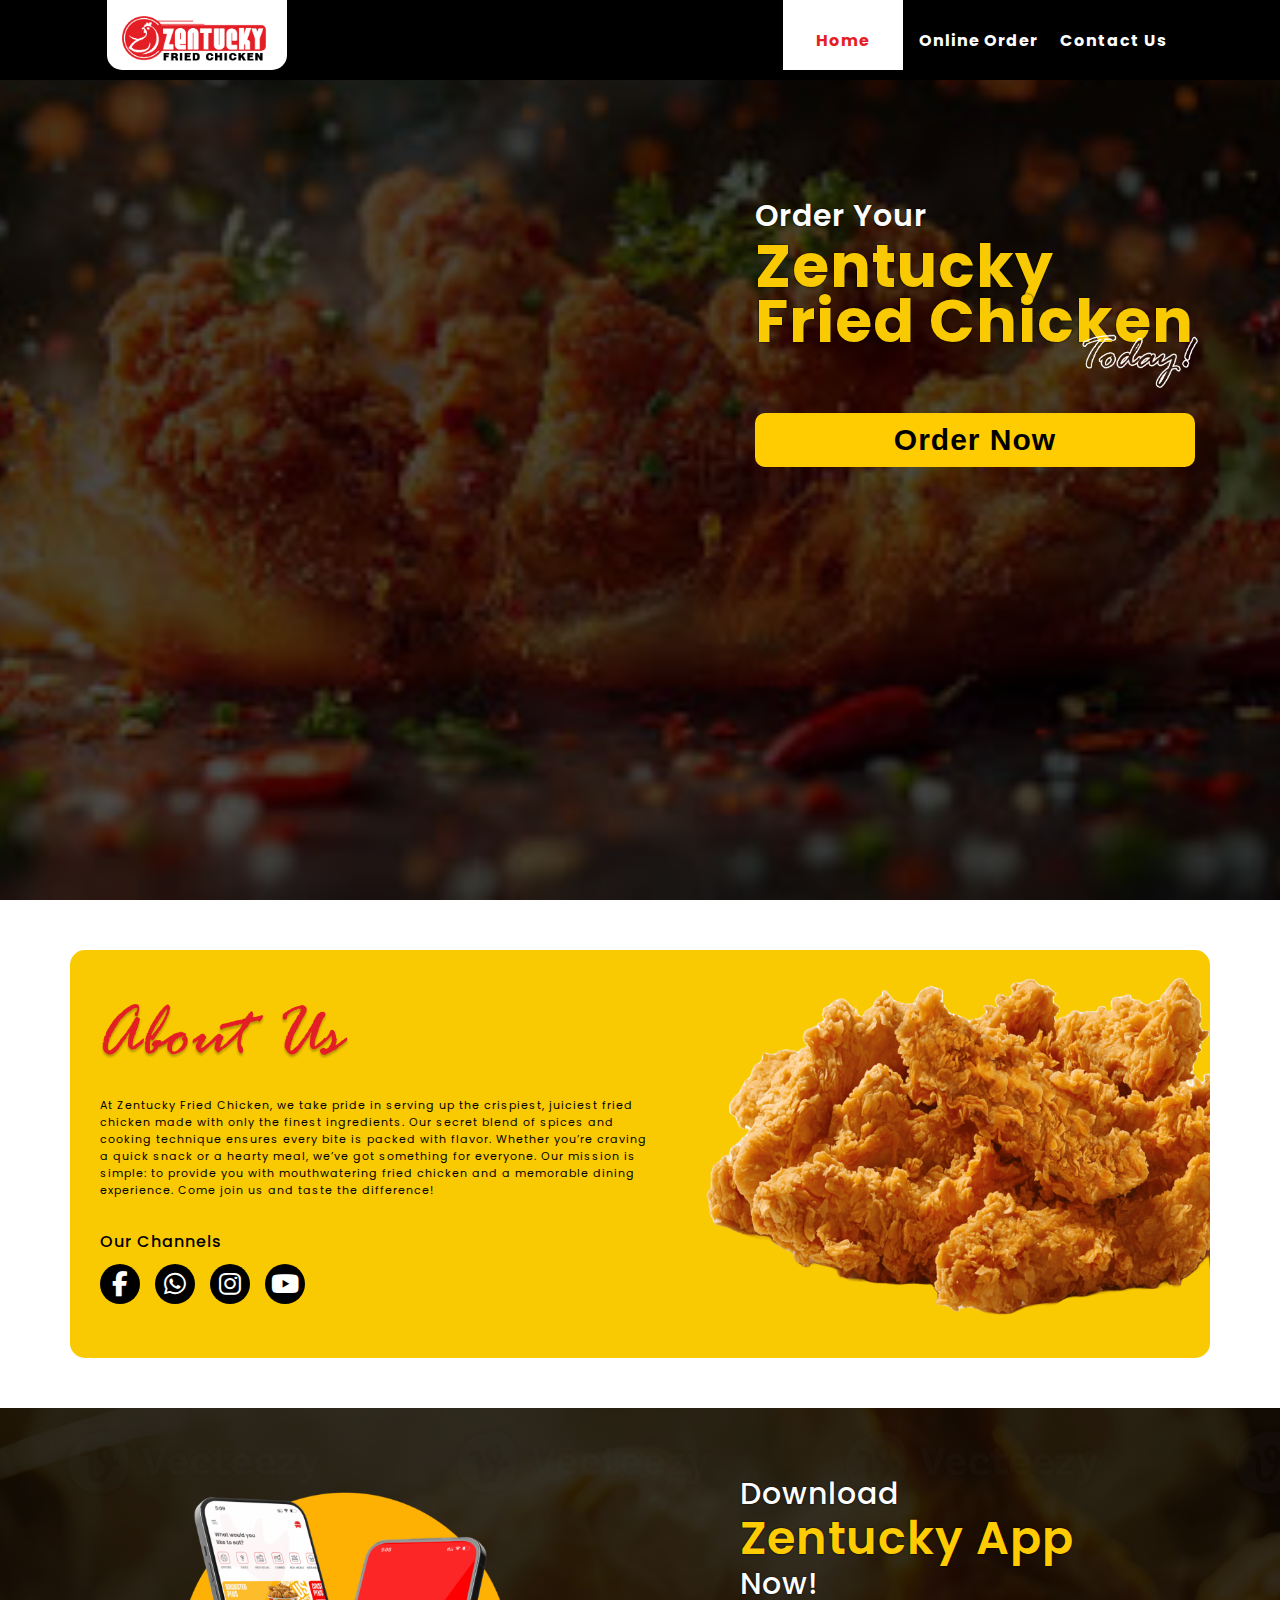
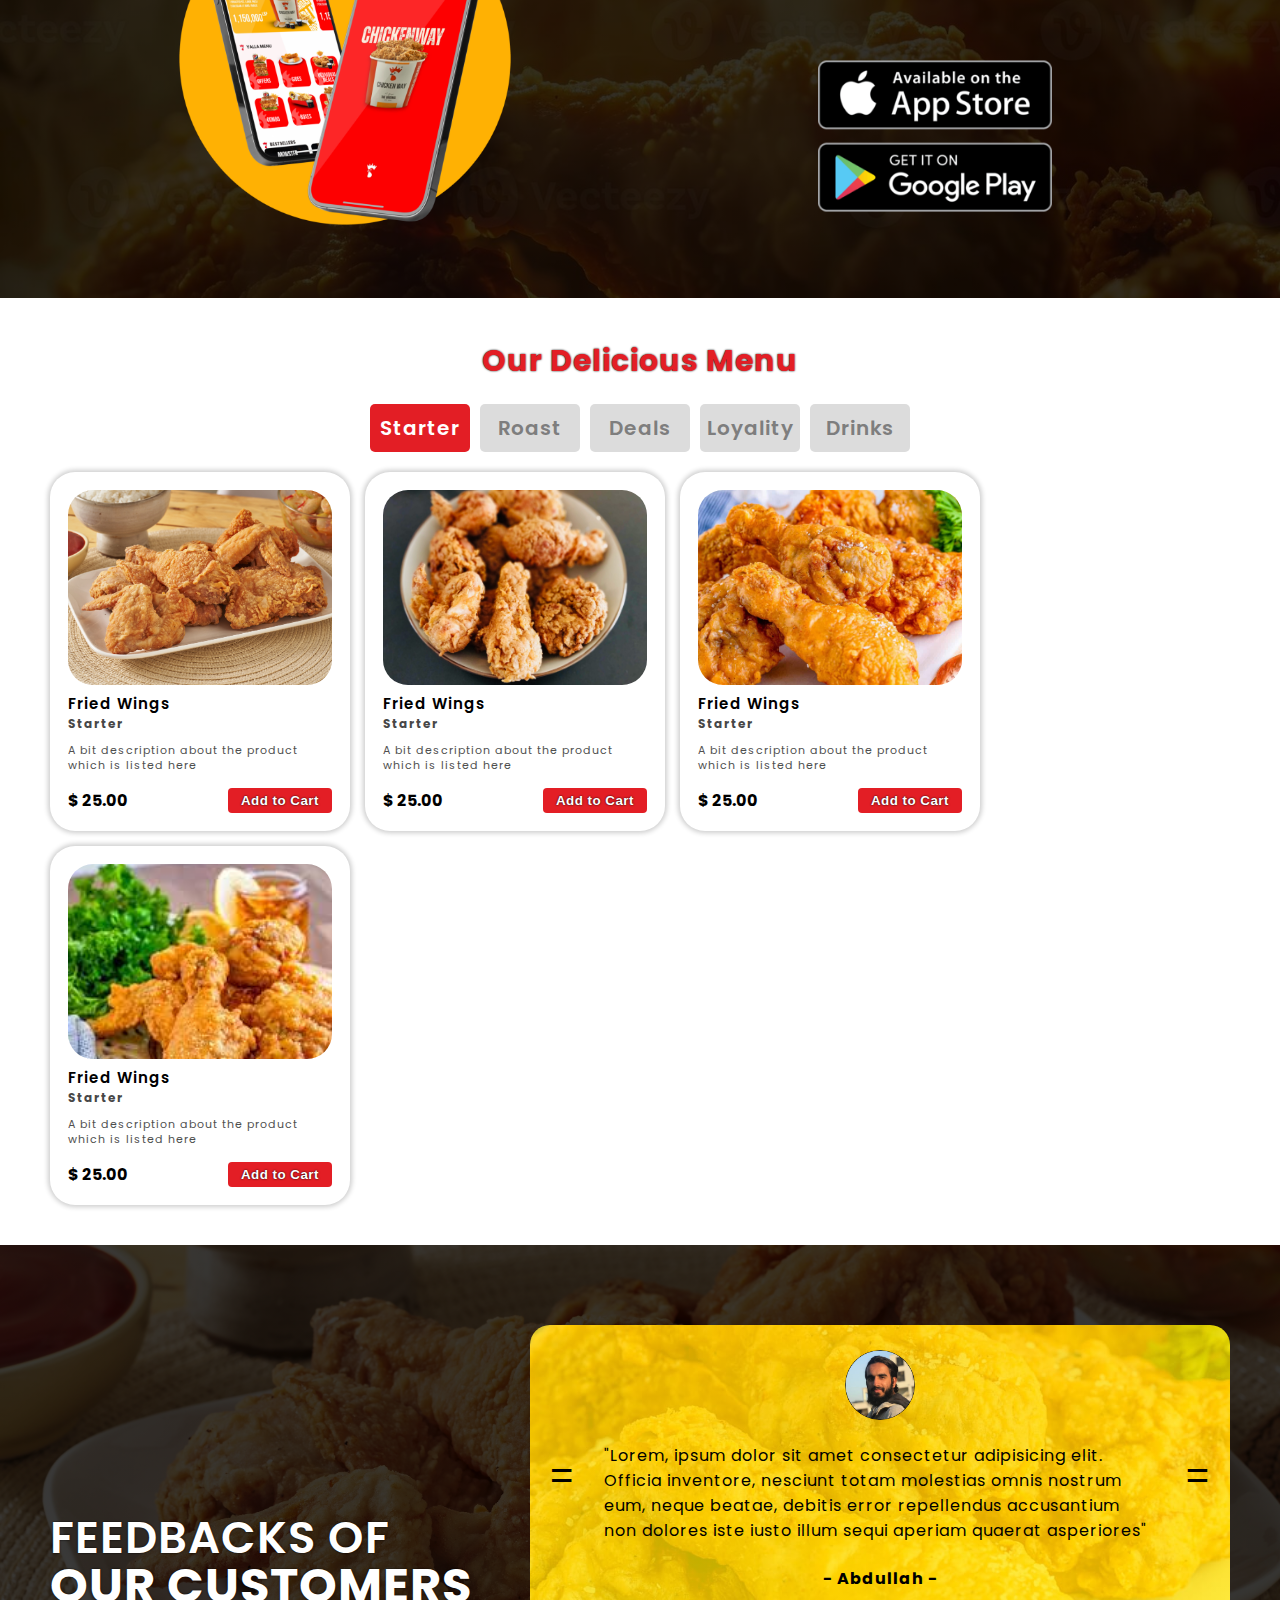
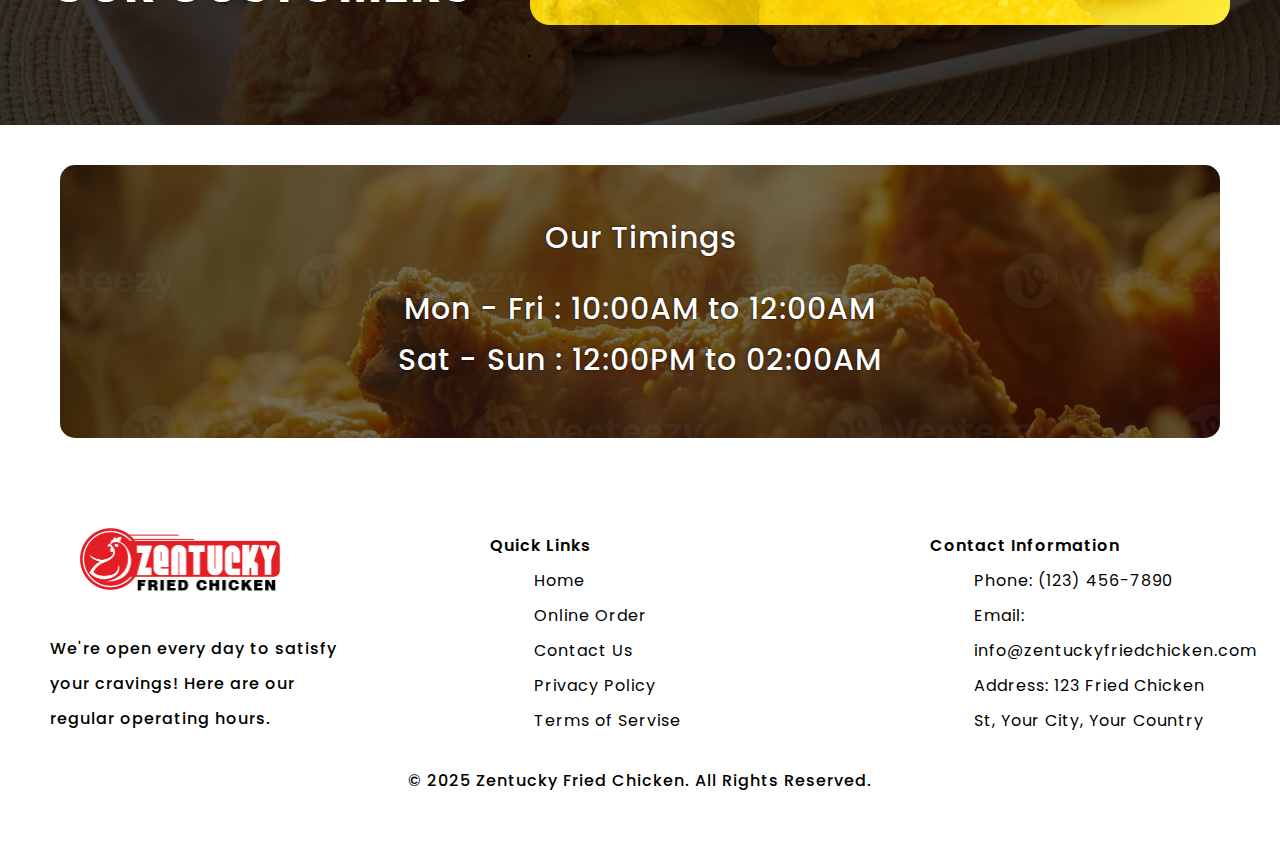
==== ZentuckyFriedChicken/index.html @ dc43d646 "Uplaoding zentucky" ====
<!DOCTYPE html>
<html lang="en">

<head>
    <meta charset="UTF-8">
    <meta name="viewport" content="width=device-width, initial-scale=1.0">
    <title>Zentucky Fried Chicken</title>
    <link rel="stylesheet" href="css/style.css">
    <link rel="stylesheet" href="css/colors.css">
    <link rel="stylesheet" href="https://cdnjs.cloudflare.com/ajax/libs/font-awesome/6.6.0/css/all.min.css">
</head>

<body>
    <header id="header">
        <nav class="navbar bg-black">
            <div class="logo bg-white">
                <a href="#"><img src="Assets/ZentuckyLogo.png" alt=""></a>
            </div>
            <ul>
                <li><a href="" id="linkOne" class="active">Home</a></li>
                <li><a href="" id="linkTwo">Online Order</a></li>
                <li><a href="#footer" id="linkThree">Contact Us</a></li>
            </ul>
        </nav>
        <section class="hero">
            <div class="hero-img">
                <img src="Assets/vecteezy_hot-and-crispy-fried-chicken-isolated-on-transparent_24724514.png" alt="">
            </div>
            <div class="hero-content">
                <h3>Order Your</h3>
                <h1>Zentucky Fried Chicken</h1>
                <img src="Assets/Today!.png" alt="">
                <button>Order Now</button>
            </div>
        </section>
    </header>

    <main>
        <section id="about" class="bg-white">
            <div class="container">
                <div class="about-content">
                    <img src="Assets/About Us.png" alt="">
                    <p>At Zentucky Fried Chicken, we take pride in serving up the crispiest, juiciest fried chicken made
                        with only the finest ingredients. Our secret blend of spices and cooking technique ensures every
                        bite is packed with flavor. Whether you’re craving a quick snack or a hearty meal, we’ve got
                        something for everyone. Our mission is simple: to provide you with mouthwatering fried chicken
                        and a memorable dining experience. Come join us and taste the difference!</p>
                    <h4>Our Channels</h4>
                    <ul>
                        <li><a href="#"><i class="fa-brands fa-facebook-f"></i></a></li>
                        <li><a href="#"><i class="fa-brands fa-whatsapp"></i></i></a></li>
                        <li><a href="#"><i class="fa-brands fa-instagram"></i></a></li>
                        <li><a href="#"><i class="fa-brands fa-youtube"></i></a></li>
                    </ul>
                </div>
                <div class="about-img">
                    <img src="Assets/file (2).png" alt="">
                </div>
            </div>
        </section>
        <section id="app">
            <div class="app-img">
                <img src="Assets/sdfghjkl.png" alt="">
            </div>
            <div class="app-content">
                <h3>Download</h3>
                <h2 class="text-yellow">Zentucky App</h2>
                <h3>Now!</h3>
                <img src="Assets/app-store-google-play-logo-png_seeklogo-370449.png" alt="">
            </div>
        </section>
        <section id="menu">
            <h2 class="text-red">Our Delicious Menu</h2>
            <div class="menu-catagories">
                <ul>
                    <li><a class="active" href="">Starter</a></li>
                    <li><a href="">Roast</a></li>
                    <li><a href="">Deals</a></li>
                    <li><a href="">Loyality</a></li>
                    <li><a href="">Drinks</a></li>
                </ul>
            </div>
            <div class="menu-cards">
                <div class="cards">
                    <img src="Assets/1stImage.webp" alt="">
                    <div class="cards-content">
                        <h2>Fried Wings</h2>
                        <h5>Starter</h5>
                        <p>A bit description about the product which is listed here</p>
                        <div>
                            <span>$ 25.00</span><button class="bg-red text-white">Add to Cart</button>
                        </div>
                    </div>
                </div>
                <div class="cards">
                    <img src="Assets/2.jpeg" alt="">
                    <div class="cards-content">
                        <h2>Fried Wings</h2>
                        <h5>Starter</h5>
                        <p>A bit description about the product which is listed here</p>
                        <div>
                            <span>$ 25.00</span><button class="bg-red text-white">Add to Cart</button>
                        </div>
                    </div>
                </div>
                <div class="cards">
                    <img src="Assets/3.jpg" alt="">
                    <div class="cards-content">
                        <h2>Fried Wings</h2>
                        <h5>Starter</h5>
                        <p>A bit description about the product which is listed here</p>
                        <div>
                            <span>$ 25.00</span><button class="bg-red text-white">Add to Cart</button>
                        </div>
                    </div>
                </div>
                <div class="cards">
                    <img src="Assets/4.jpeg" alt="">
                    <div class="cards-content">
                        <h2>Fried Wings</h2>
                        <h5>Starter</h5>
                        <p>A bit description about the product which is listed here</p>
                        <div>
                            <span>$ 25.00</span><button class="bg-red text-white">Add to Cart</button>
                        </div>
                    </div>
                </div>
                <button>More Items</button>
            </div>
        </section>
        <section id="testimonials">
            <div class="testimonial-heading">
                <h3>FEEDBACKS OF</h3>
                <h2>OUR CUSTOMERS</h2>
            </div>
            <div class="testimonial-content">
                <div class="testBtns">
                    <button>=</button>
                </div>
                <div class="test-content">
                    <img src="Assets/Abdullah.png" alt="">
                    <p>"Lorem, ipsum dolor sit amet consectetur adipisicing elit. Officia inventore, nesciunt totam
                        molestias omnis nostrum eum, neque beatae, debitis error repellendus accusantium non dolores
                        iste iusto illum sequi aperiam quaerat asperiores"</p>
                    <h4>- Abdullah -</h4>
                </div>
                <div class="testBtns">
                    <button>=</button>
                </div>
            </div>
        </section>
        <section id="timing">
            <div class="container">
                <h2>Our Timings</h2>
                <div>
                    <h2>Mon - Fri : 10:00AM to 12:00AM</h2>
                    <h2>Sat - Sun : 12:00PM to 02:00AM</h2>
                </div>
            </div>
        </section>
    </main>

    <footer id="footer">
        <div class="container">
            <div class="footer-logo">
                <a href="#"><img src="Assets/ZentuckyLogo.png" alt=""></a>
                <p>We're open every day to satisfy your cravings! Here are our regular operating hours.</p>
            </div>
            <div class="footer-links">
                <h3>Quick Links</h3>
                <ul>
                    <li><a href="">Home</a></li>
                    <li><a href="">Online Order</a></li>
                    <li><a href="">Contact Us</a></li>
                    <li><a href="">Privacy Policy</a></li>
                    <li><a href="">Terms of Servise</a></li>
                </ul>
            </div>
            <div class="footer-contact">
                <h3>Contact Information</h3>
                <ul>
                    <li>Phone: (123) 456-7890</li>
                    <li>Email: info@zentuckyfriedchicken.com</li>
                    <li>Address: 123 Fried Chicken St, Your City, Your Country</li>
                </ul>
            </div>
        </div>
        <div class="copy-right">
            &copy; 2025 Zentucky Fried Chicken. All Rights Reserved.
        </div>
    </footer>
</body>

</html>
---- ZentuckyFriedChicken/css/style.css ----
@import url('https://fonts.googleapis.com/css2?family=Poppins:ital,wght@0,100;0,200;0,300;0,400;0,500;0,600;0,700;0,800;0,900;1,100;1,200;1,300;1,400;1,500;1,600;1,700;1,800;1,900&display=swap');

*{
    padding: 0;
    margin: 0;
    box-sizing: border-box;
    letter-spacing: 1px;
}
body{
    width: 100%;
    font-family: "Poppins", serif;
}


/*  ......................  Header  ........................ */
#header{
    width: 100%;
    height: 100vh;
    background-image: linear-gradient(rgba(0, 0, 0, 0.7), rgba(0, 0, 0, 0.7)), url(../Assets/images\ \(1\).jpeg);
    background-position: center;
    background-repeat: no-repeat;
    background-size: cover;
}
/*  ..... Navbar  ..... */
#header .navbar{
    width: 100%;
    height: 80px;
    display: flex;
    justify-content: space-between;
}
.navbar .logo{
    width: 180px;
    height: 90px;
    margin-left: 107px;
    position: relative;
    top: -20px;
    border-bottom-right-radius: 15px;
    border-bottom-left-radius: 15px;
}
.navbar .logo img{
    width: 80%;
    position: absolute;
    top: 36px;
    left: 15px;
}
.navbar ul{
    margin-right: 107px;
    display: flex;
    gap: 15px;
}
.navbar ul li a{
    text-align: center;
    display: inline-block;
    width: 120px;
    height: 70px;
    color: #fff;
    padding: 28px 0;
    font-weight: bold;
}
.navbar ul li a.active{
    background-color: #ffffff;
    color: #E31E25;
}

/* .....  hero */
.hero{
    width: 100%;
    display: flex;
    justify-content: space-around;
}
.hero .hero-img{
    width: 500px;
}
.hero .hero-img img{
    width: 100%;
}

.hero .hero-content{
    color: #ffffff;
    width: 440px;
    height: 500px;
    display: flex;
    flex-direction: column;
    justify-content: center;
}
.hero .hero-content h3{
    font-weight: 600;
    font-size: 30px;
    text-shadow: 0 0 2px black;
}
.hero .hero-content h1{
    color: #f9ca01;
    font-weight: bolder;
    font-size: 60px;
    line-height: 55px;
    text-shadow: 0 0 2px black;
}
.hero .hero-content img{
    width: 116px;
    position: relative;
    top: -15px;
    left: 327px;
}
.hero .hero-content button{
    background-color: #ffcc02;
    color: black;
    padding: 10px;
    margin-top: 10px;
    font-size: 30px;
    font-weight: 600;
    border: none;
    border-radius: 10px;
}

/* .........................  About  .................... */
#about{
    width: 100%;
    padding: 50px 70px;
}
#about .container{
    display: flex;
    align-items: center;
    justify-content: space-between;
    background-color: #f9ca01;
    padding-left: 30px;
    border-radius: 15px;
}
#about .about-content{
    width: 50%;
}
#about .about-content>img{
    width: 250px;
}
#about .about-content p{
    font-size: 11px;
    margin: 30px 0;
}
#about .about-content h4{
    font-weight: 500;
    margin-bottom: 10px;
}
#about .about-content ul{
    display: flex;
    gap: 15px;
}
#about .about-content ul a i{
    font-size: 25px;
}
#about .about-content ul a{
    display: inline-block;
    background-color: #000;
    border-radius: 50%;
    width: 40px;
    height: 40px;
    display: flex;
    justify-content: center;
    align-items: center;
}
#about .about-img{
    width: 50%;
    overflow: hidden;
}
#about .about-img img{
    width: 100%;
    position: relative;
    right: -20px;
}

/* ...................  Download App  ................ */
#app{
    width: 100%;
    display: flex;
    background-image: linear-gradient(rgba(0, 0, 0, 0.8), rgba(0, 0, 0, 0.8)), url(../Assets/golden-fried-chicken-legs-steaming-in-the-afternoon-sun-photo.jpeg);
    background-position: center;
    background-repeat: no-repeat;
    background-size: cover;
    padding: 30px 50px 15px 50px;
}
#app .app-img{
    width: 50%;
    display: flex;
    justify-content: center;
    align-items: center;
}
#app .app-img img{
    width: 400px;
}
#app .app-content{
    width: 50%;
    color: white;
    line-height: 45px;
    padding: 33px 0 0 100px;
}
#app .app-content h3{
    font-weight: 500;
    font-size: 30px;
    text-shadow: 0 0 2px black;
}
#app .app-content h2{
    font-size: 46px;
    font-weight: 600;
    text-shadow: 0 0 2px black;
}
#app .app-content img{
    width: 260px;
    margin-left: 65px;
}

/* .................... Our  Menu  .......................... */
#menu{
    width: 100%;
    padding: 40px 0;
}
#menu>h2{
    text-align: center;
    font-size: 30px;
    text-shadow: 0 0 2px black;
}
#menu ul{
    display: flex;
    justify-content: center;
    gap: 10px;
    margin: 20px 0;
}
#menu ul li a{
    font-weight: 600;
    font-size: 20px;
    text-align: center;
    width: 100px;
    display: inline-block;
    color: #7e7e7e;
    padding: 9px 0;
    background-color: #dcdcdc;
    border-radius: 5px;
}
#menu ul li a.active{
    color: white;
    background-color: #E31E25;
}
/* Cards */
#menu .menu-cards{
    padding: 0 50px;
    display: flex;
    flex-wrap: wrap;
    gap: 15px;
}
#menu .menu-cards > button{
    display: none;
}
#menu .menu-cards .cards{
    width: 300px;
    padding: 18px;
    border-radius: 25px;
    box-shadow: 0 0 5px 2px #cdcdcd;
}
#menu .menu-cards .cards .cards-content{
    display: flex;
    flex-direction: column;
}
#menu .menu-cards .cards img{
    width: 100%;
    height: 195px;
    border-radius: 25px;
    object-fit: cover;
    object-position: center;
}
#menu .menu-cards .cards h2{
    font-size: 15px;
    font-weight: 600;
}
#menu .menu-cards .cards h5{
    font-size: 12px;
    color: #474747;
}
#menu .menu-cards .cards p{
    font-size: 11px;
    padding: 10px 0 15px 0;
    color: #505050;
    line-height: 15px;
}
#menu .menu-cards .cards div{
    display: flex;
    justify-content: space-between;
}
#menu .menu-cards .cards span{
    font-weight: 700;
    letter-spacing: 0;
}
#menu .menu-cards .cards button{
    font-weight: bold;
    padding: 5px 13px;
    border: none;
    border-radius: 4px;
    letter-spacing: 0.5px;
    text-shadow: 0 0 2px black;
}

/* ..............   Testimonials  .............................. */
#testimonials{
    width: 100%;
    padding: 80px 50px 100px 50px;
    background-image: linear-gradient(rgba(0, 0, 0, 0.77), rgba(0, 0, 0, 0.77)), url(../Assets/1stImage.webp);
    background-position: center;
    background-size: cover;
    background-repeat: no-repeat;
    display: flex;
    justify-content: space-between;
}
.testimonial-heading{
    width: 426px;
    height: 285px;
    display: flex;
    flex-direction: column;
    justify-content: flex-end;
    color: #ffffff;
    line-height: 48px;
}
.testimonial-heading h3{
    font-size: 45px;
    font-weight: 600;
    text-shadow: 0 0 2px black;
}
.testimonial-heading h2{
    font-size: 48px;
    text-shadow: 0 0 2px black;
}
.testimonial-content{
    background-image: linear-gradient(rgba(255, 217, 0, 0.77), rgba(255, 230, 0, 0.77)), url(../Assets/3.jpg);
    background-position: center;
    background-size: cover;
    background-repeat: no-repeat;
    width: 700px;
    height: 300px;
    padding: 20px;
    border-radius: 20px;
    display: flex;
    gap: 20px;
}
.testimonial-content .testBtns{
    height: 100%;
    display: flex;
    align-items: center;
}
.testimonial-content .testBtns button{
    background-color: transparent;
    border: none;
    font-size: 40px;
}
.testimonial-content .test-content{
    padding: 0 10px 10px 10px;
    display: flex;
    flex-direction: column;
    justify-content: space-around;
    align-items: center;
    gap: 15px;
}
.testimonial-content .test-content img{
    width: 70px;
    height: 70px;
    border-radius: 50%;
}

/* ....................  Timing  ............... */
#timing {
    width: 100%;
    padding: 40px 60px;
    text-align: center;
}
#timing .container{
    color: #ffffff;
    width: 100%;
    padding: 50px 0;
    border-radius: 15px;
    background-image: linear-gradient(rgba(0, 0, 0, 0.55), rgba(0, 0, 0, 0.55)), url(../Assets/golden-fried-chicken-legs-steaming-in-the-afternoon-sun-photo.jpeg);
    background-position: center;
    background-size: cover;
    background-repeat: no-repeat;
}
#timing .container h2{
    font-size: 30px;
    margin-bottom: 5px;
    text-shadow: 0 0 2px black;
    font-weight: 500;
}
#timing .container>h2{
    margin-bottom: 25px;
    text-shadow: 0 0 2px black;
}

/* ......................  Footer  ..................... */
#footer{
    width: 100%;
    padding: 50px;
}
#footer .container{
    width: 100%;
    display: flex;
    justify-content: space-between;
    margin-bottom: 30px;
    line-height: 35px;
}

#footer .footer-logo, #footer .footer-links, #footer .footer-contact{
    width: 300px;
}
#footer .footer-logo img{
    width: 200px;
    margin: 0 0 25px 30px;
}
#footer .footer-logo p{
    font-weight: 500;
}
#footer .container h3{
    font-size: 16px;
    font-weight: 600;
}

#footer ul{
    margin-left: 44px;
}
#footer .footer-links ul a{
    color: #000000;
}

#footer .copy-right{
    text-align: center;
    font-weight: 500;
}

@media (max-width: 500px){
    .navbar .logo{
        width: 150px;
        height: 80px;
        margin-left: 11px;
    }
    .navbar ul{
        display: none;
    }
    /* Hero */
    .hero{
        flex-direction: column;
        align-items: center;
    }
    .hero .hero-img{
        width: 250px;
    }
    .hero .hero-content{
        width: 265px;
        height: 215px;
    }
    .hero .hero-content h3{
        font-size: 20px;
    }
    .hero .hero-content h1{
        font-size: 34px;
        line-height: 33px;
    }
    .hero .hero-content img{
        width: 130px;
        left: 123px;
    }
    .hero .hero-content button{
        font-size: 18px;
        padding: 7px;
        margin-top: 0;
    }

    /* About */
    #about{
        padding: 25px 15px;
    }
    #about .container{
        flex-direction: column-reverse;
        padding: 0;
    }
    #about .about-img{
        width: 100%;
    }
    #about .about-content{
        width: 85%;
        display: flex;
        flex-direction: column;
        align-items: center;
    }
    #about .about-content > img{
        width: 160px;
    }
    #about .about-content h4{
        font-size: 12px;
        margin-bottom: 4px;
    }
    #about .about-content ul{
        margin-bottom: 20px;
        gap: 10px;
    }
    #about .about-content ul a{
        width: 23px;
        height: 23px;
    }
    #about .about-content ul a i{
        font-size: 15px;
    }
    /* APP */
    #app{
        display: flex;
        flex-direction: column;
        align-items: center;
        padding: 50px 25px 10px 25px;
    }
    #app .app-img{
        width: 100%;
        padding: 20px;
    }
    #app .app-img img{
        width: 100%;
    }
    #app .app-content{
        width: 100%;
        padding: 0;
        line-height: 32px;
    }
    #app .app-content h3{
        font-size: 24px;
    }
    #app .app-content h2{
        font-size: 34px;
    }
    #app .app-content img{
        width: 150px;
        margin-left: 58px;
    }
    /* Menu */
    #menu{
        padding: 40px 21px;
    }
    #menu > h2{
        font-size: 24px;
    }
    #menu ul{
        justify-content: flex-start;
        overflow: hidden;
    }
    #menu ul li a{
        font-weight: 500;
        font-size: 12px;
        width: 76px;
        padding: 6px 0;
    }
    #menu .menu-cards{
        padding: 0;
        justify-content: center;
    }
    #menu .menu-cards>button{
        display: inline-block;
        padding: 9px;
        background-color: #E31E25;
        border: none;
        color: #ffffff;
        font-weight: 600;
        font-size: 18px;
        border-radius: 8px;
        width: 160px;
    }
    #menu .menu-cards .cards{
        padding: 7px;
        border-radius: 15px;
        display: flex;
        line-height: 12px;
    }
    #menu .menu-cards .cards img{
        width: 70px;
        height: 98px;
        border-radius: 10px;
    }
    #menu .menu-cards .cards .cards-content{
        padding: 8px;
    }
    #menu .menu-cards .cards h2{
        font-size: 12px;
    }
    #menu .menu-cards .cards h5{
        font-size: 10px;
    }
    #menu .menu-cards .cards p{
        font-size: 9px;
        padding: 3px 0 10px 0;
        line-height: 10px;
    }
    #menu .menu-cards .cards .cards-content div{
        align-items: center;
    }
    #menu .menu-cards .cards span{
        font-size: 11px;
        font-weight: 600;
    }
    #menu .menu-cards .cards button{
        font-size: 9px;
    }

    /* Testimonials */
    #testimonials{
        flex-direction: column;
        align-items: center;
        padding: 20px;
    }
    .testimonial-heading{
        width: 100%;
        height: 100px;
        justify-content: flex-start;
        line-height: 33px;
    }
    .testimonial-heading h3{
        font-weight: 400;
        font-size: 26px;
    }
    .testimonial-heading h2{
        font-size: 26px;
    }
    .testimonial-content{
        width: 100%;
        height: auto;
        margin-bottom: 30px;
    }
    .testimonial-content .testBtns{
        display: none;
    }
    .testimonial-content .test-content h4{
        font-weight: 600;
    }
    
    /* Timing */
    #timing{
        padding: 30px 20px;
    }
    #timing .container{
        padding: 20px 0;
    }
    #timing .container > h2{
        font-size: 27px;
    }
    #timing .container h2{
        font-size: 18px;
    }
    #footer{
        padding: 30px 20px;
    }
    #footer .container{
        flex-direction: column;
        line-height: 23px;
        gap: 40px;
    }
    #footer .footer-logo img{
        width: 250px;
        margin: 0;
    }
    #footer .footer-logo p{
        font-size: 13px;
    }
    #footer .container h3{
        font-size: 13px;
    }
    #footer .footer-logo, #footer .footer-links, #footer .footer-contact{
        width: 250px;
    }
    #footer li{
        font-size: 12px;
    }
    #footer .copy-right{
        font-size: 10px;
    }
}
---- ZentuckyFriedChicken/css/colors.css ----
/* .............  Classes  ..................... */
/* text colors */
.text-red{
    color:#E31E25;
}
.text-yellow{
    color: #FFCC02;
}
.text-white{
    color: #ffffff;
}
.text-black{
    color: #000000;
}
.text-gray{
    color: #353535;
}
/* bg colors */
.bg-red{
    background-color:#E31E25;
}
.bg-yellow{
    background-color: #FFCC02;
}
.bg-white{
    background-color: #ffffff;
}
.bg-black{
    background-color: #000000;
}
.bg-gray{
    background-color: #353535;
}

a{
    text-decoration: none;
    color: #ffffff;
}
button{
    font-family: 'Segoe UI', Tahoma, Geneva, Verdana, sans-serif;
    cursor: pointer;
}
li{
    list-style-type: none;
}

/* p, h1, h2, h3, h4, h5, h6, a, li, span, */
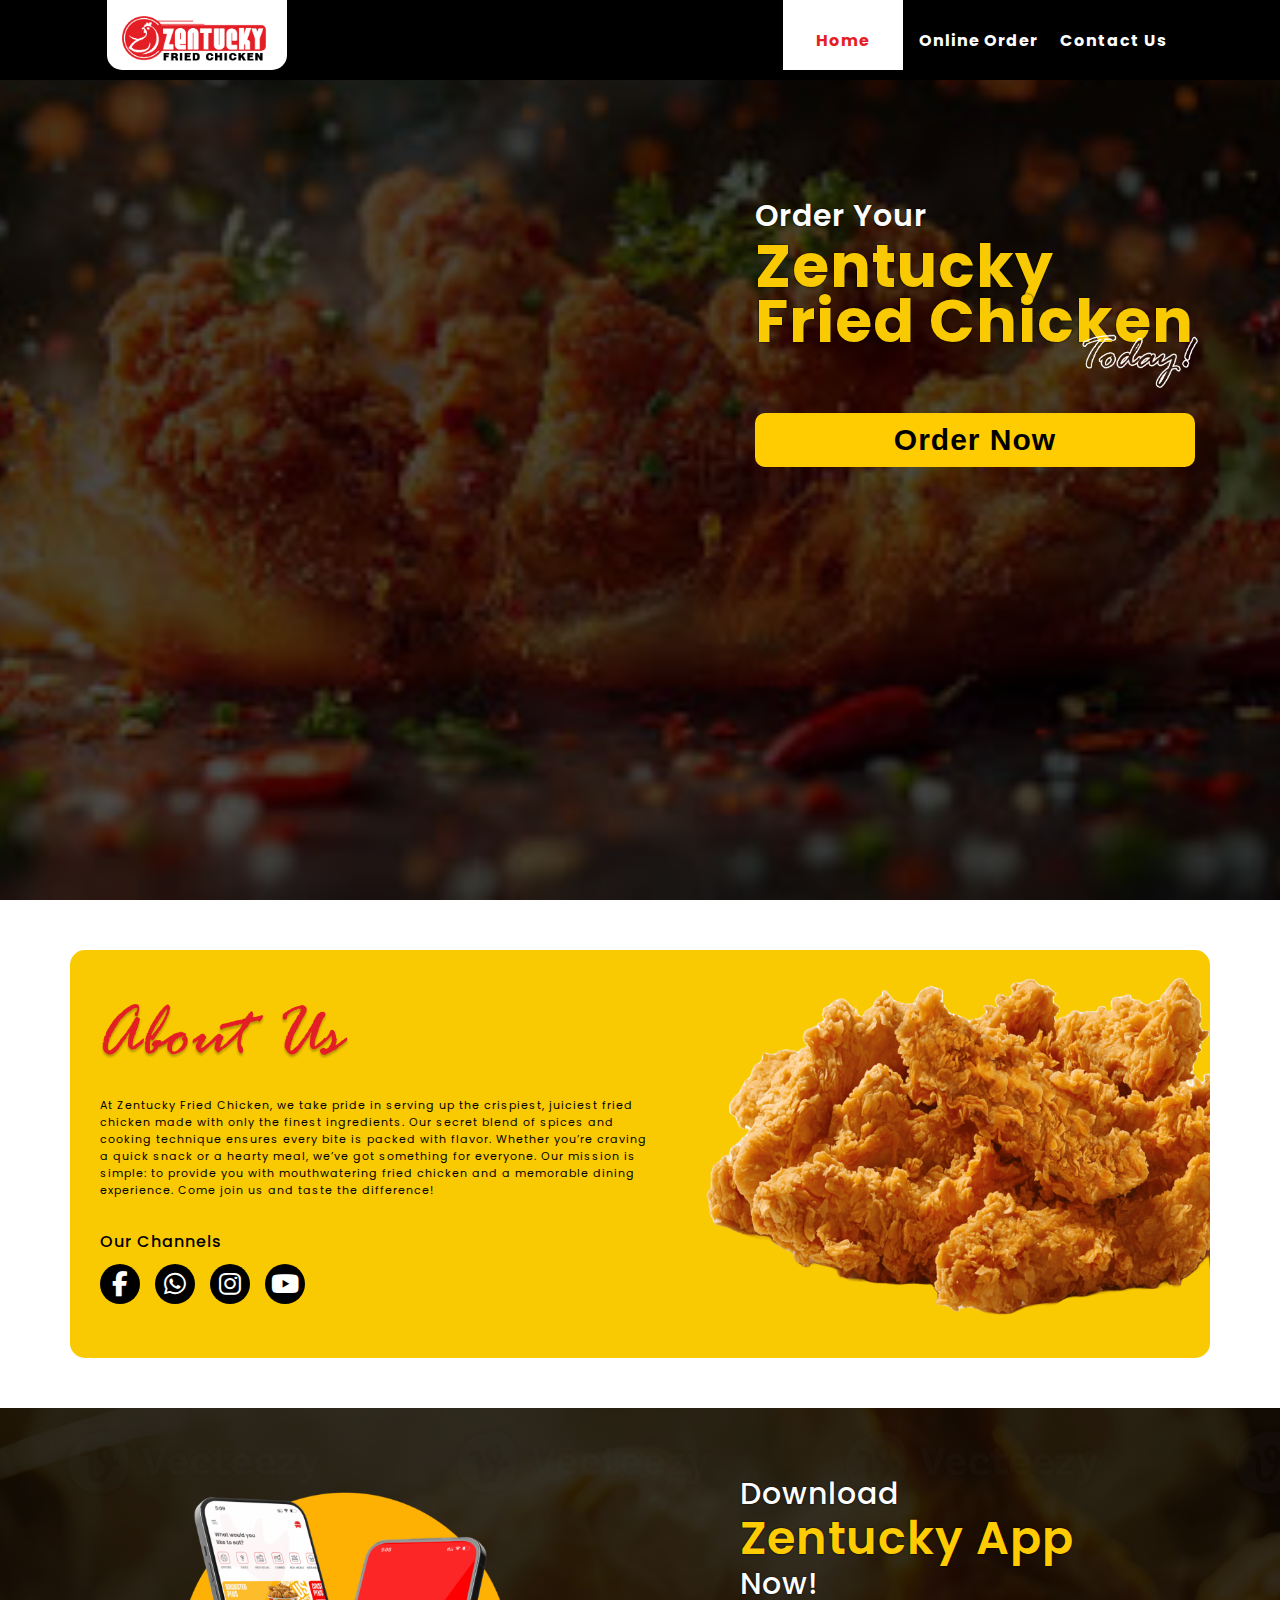
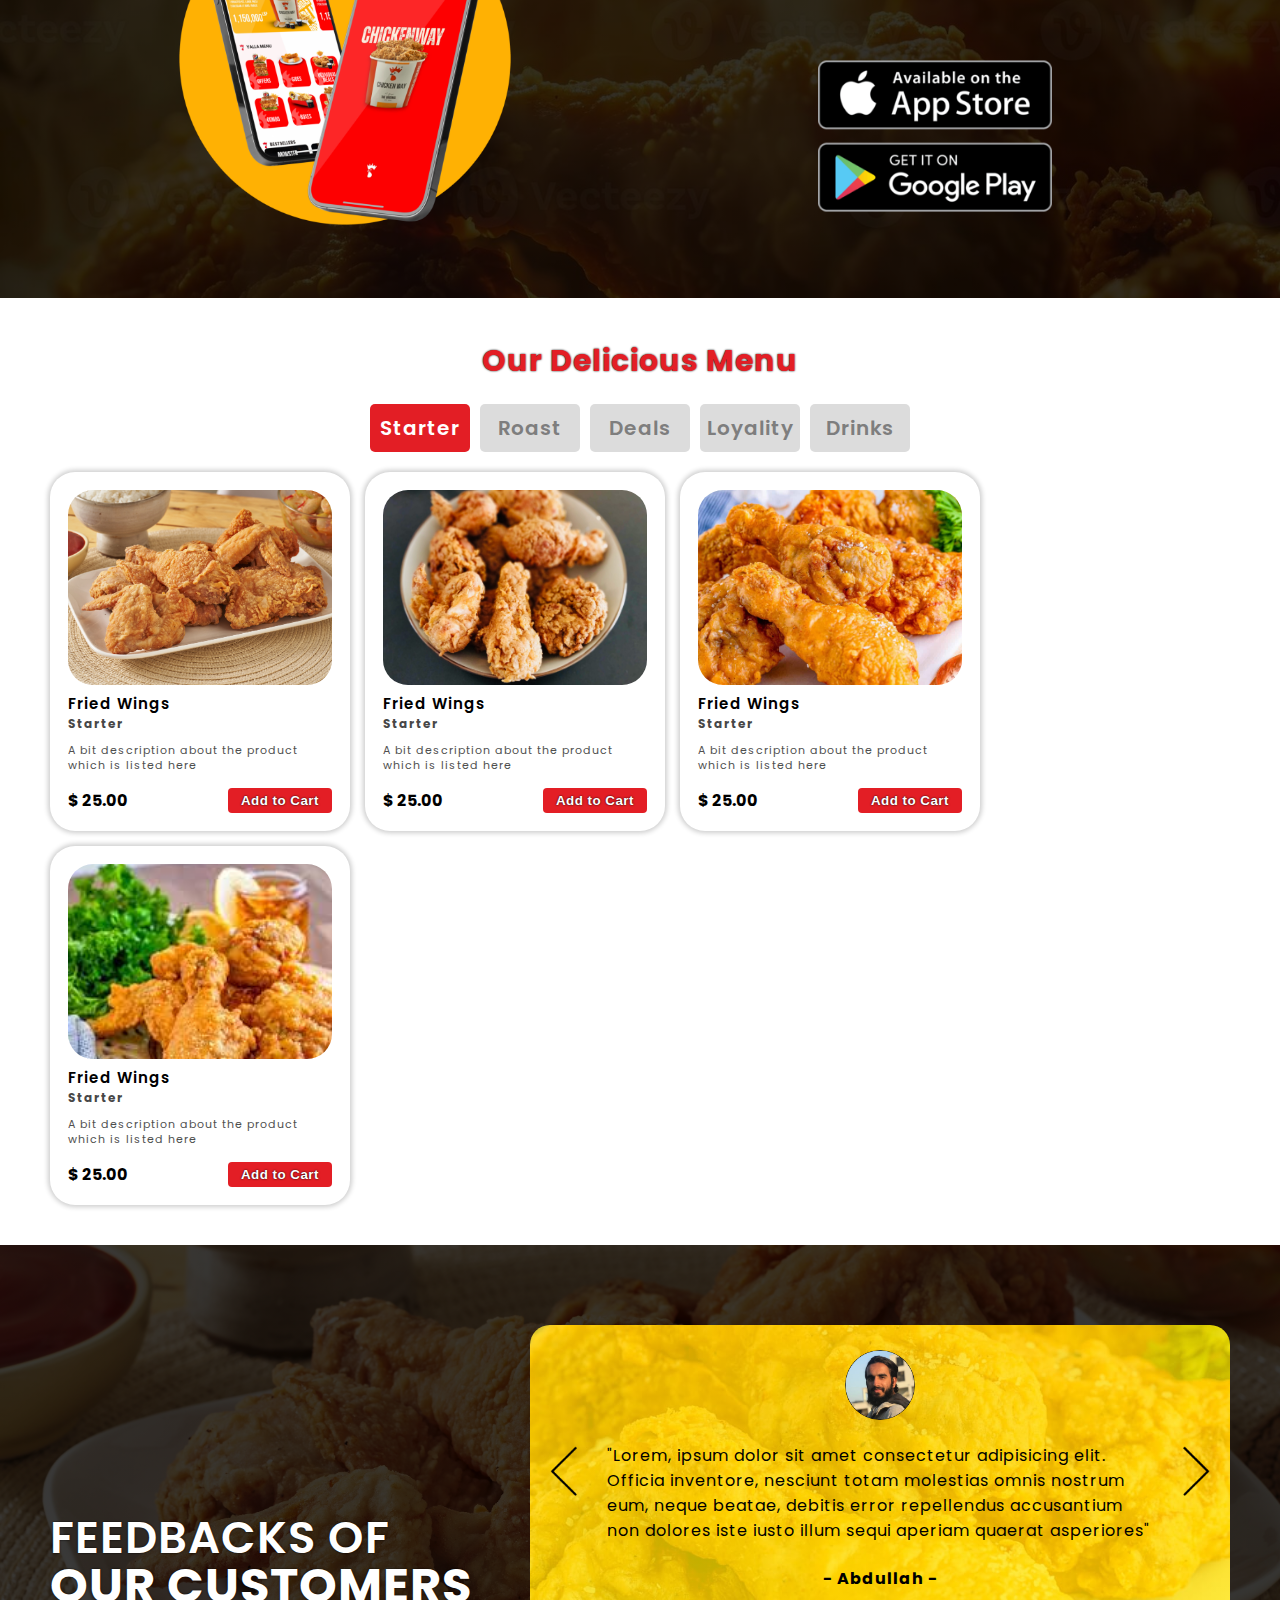
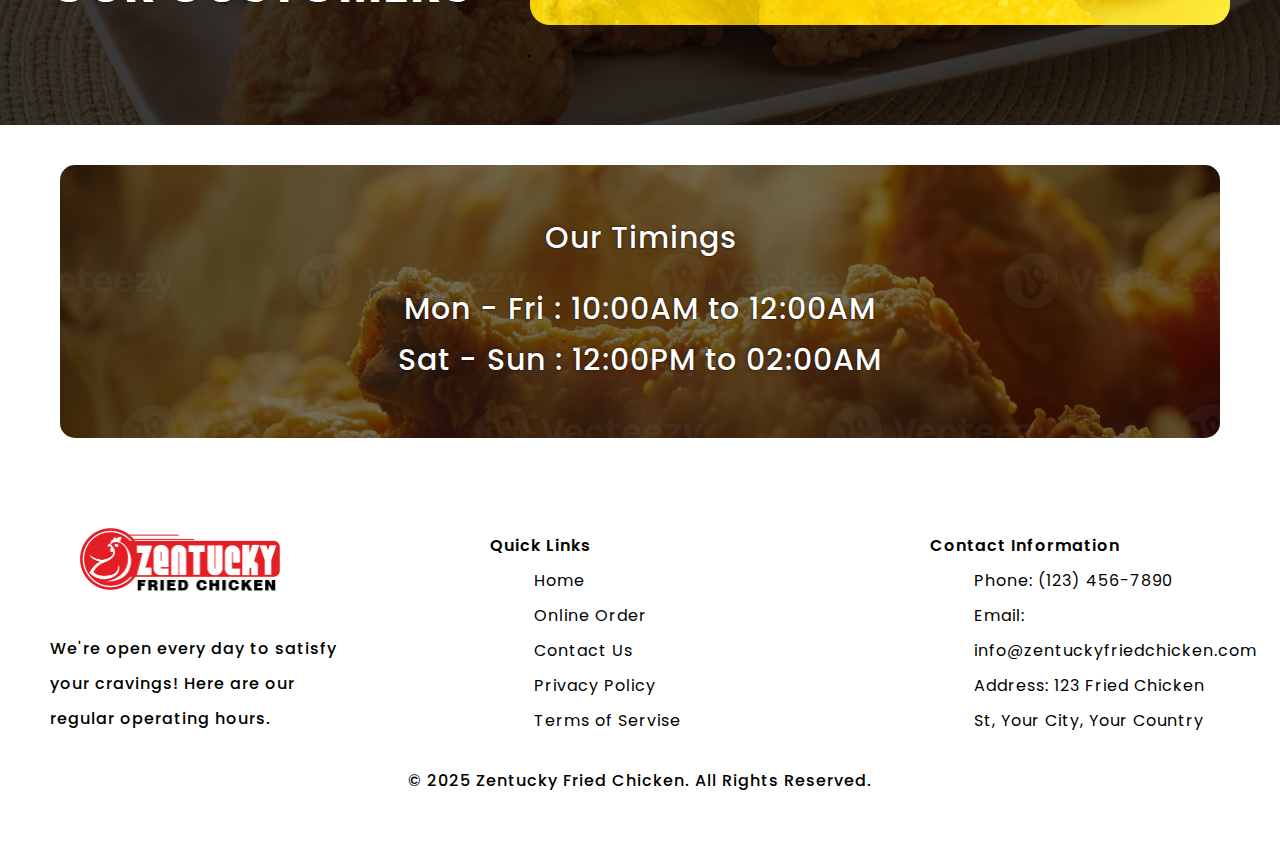
==== commit 535b2367: "Uplaoding zentucky" ====
--- a/ZentuckyFriedChicken/index.html
+++ b/ZentuckyFriedChicken/index.html
@@ -135,7 +135,7 @@
             </div>
             <div class="testimonial-content">
                 <div class="testBtns">
-                    <button>=</button>
+                    <button><img src="Assets/lessThan.png" alt=""></button>
                 </div>
                 <div class="test-content">
                     <img src="Assets/Abdullah.png" alt="">
@@ -145,7 +145,7 @@
                     <h4>- Abdullah -</h4>
                 </div>
                 <div class="testBtns">
-                    <button>=</button>
+                    <button><img src="Assets/greaterThan.png" alt=""></button>
                 </div>
             </div>
         </section>
--- a/ZentuckyFriedChicken/css/style.css
+++ b/ZentuckyFriedChicken/css/style.css
@@ -346,6 +346,9 @@
     border: none;
     font-size: 40px;
 }
+.testimonial-content .testBtns button img{
+    height: 50px;
+}
 .testimonial-content .test-content{
     padding: 0 10px 10px 10px;
     display: flex;
@@ -624,6 +627,7 @@
     .testimonial-content .testBtns{
         display: none;
     }
+    
     .testimonial-content .test-content h4{
         font-weight: 600;
     }
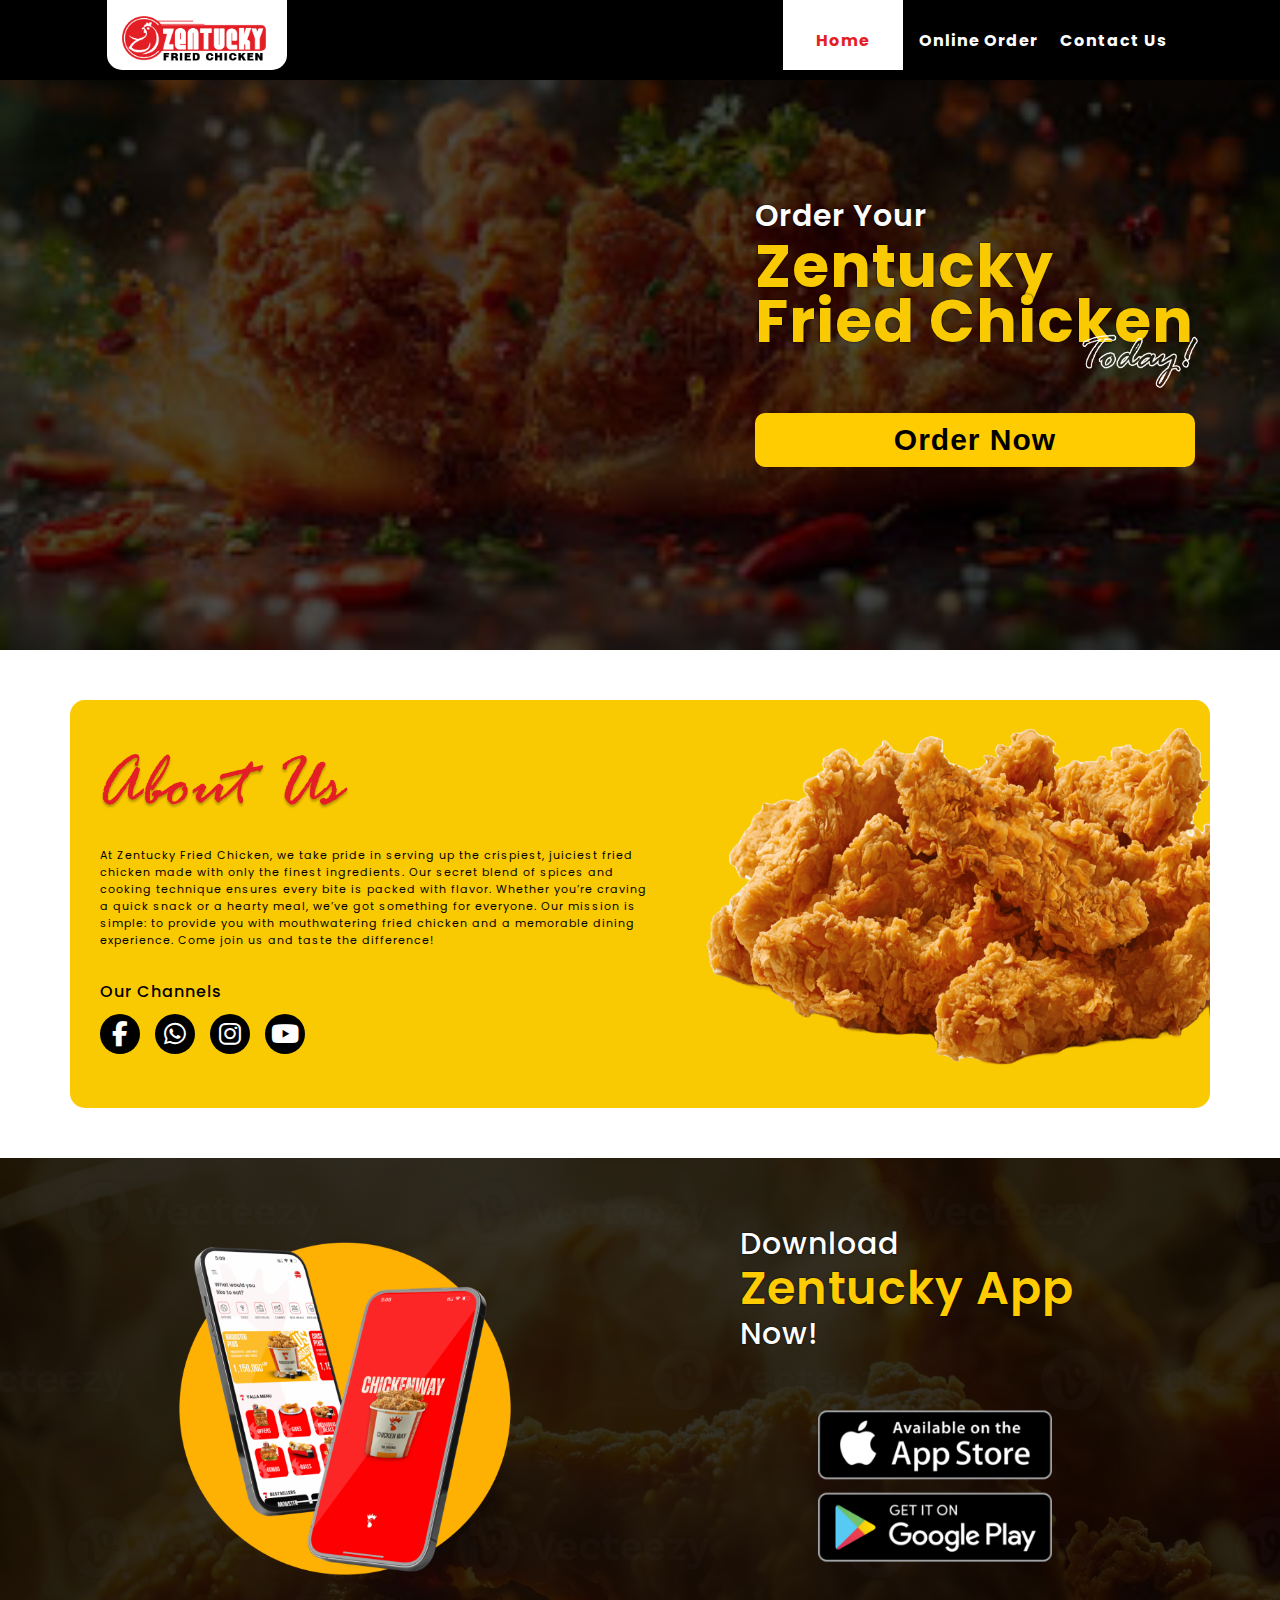
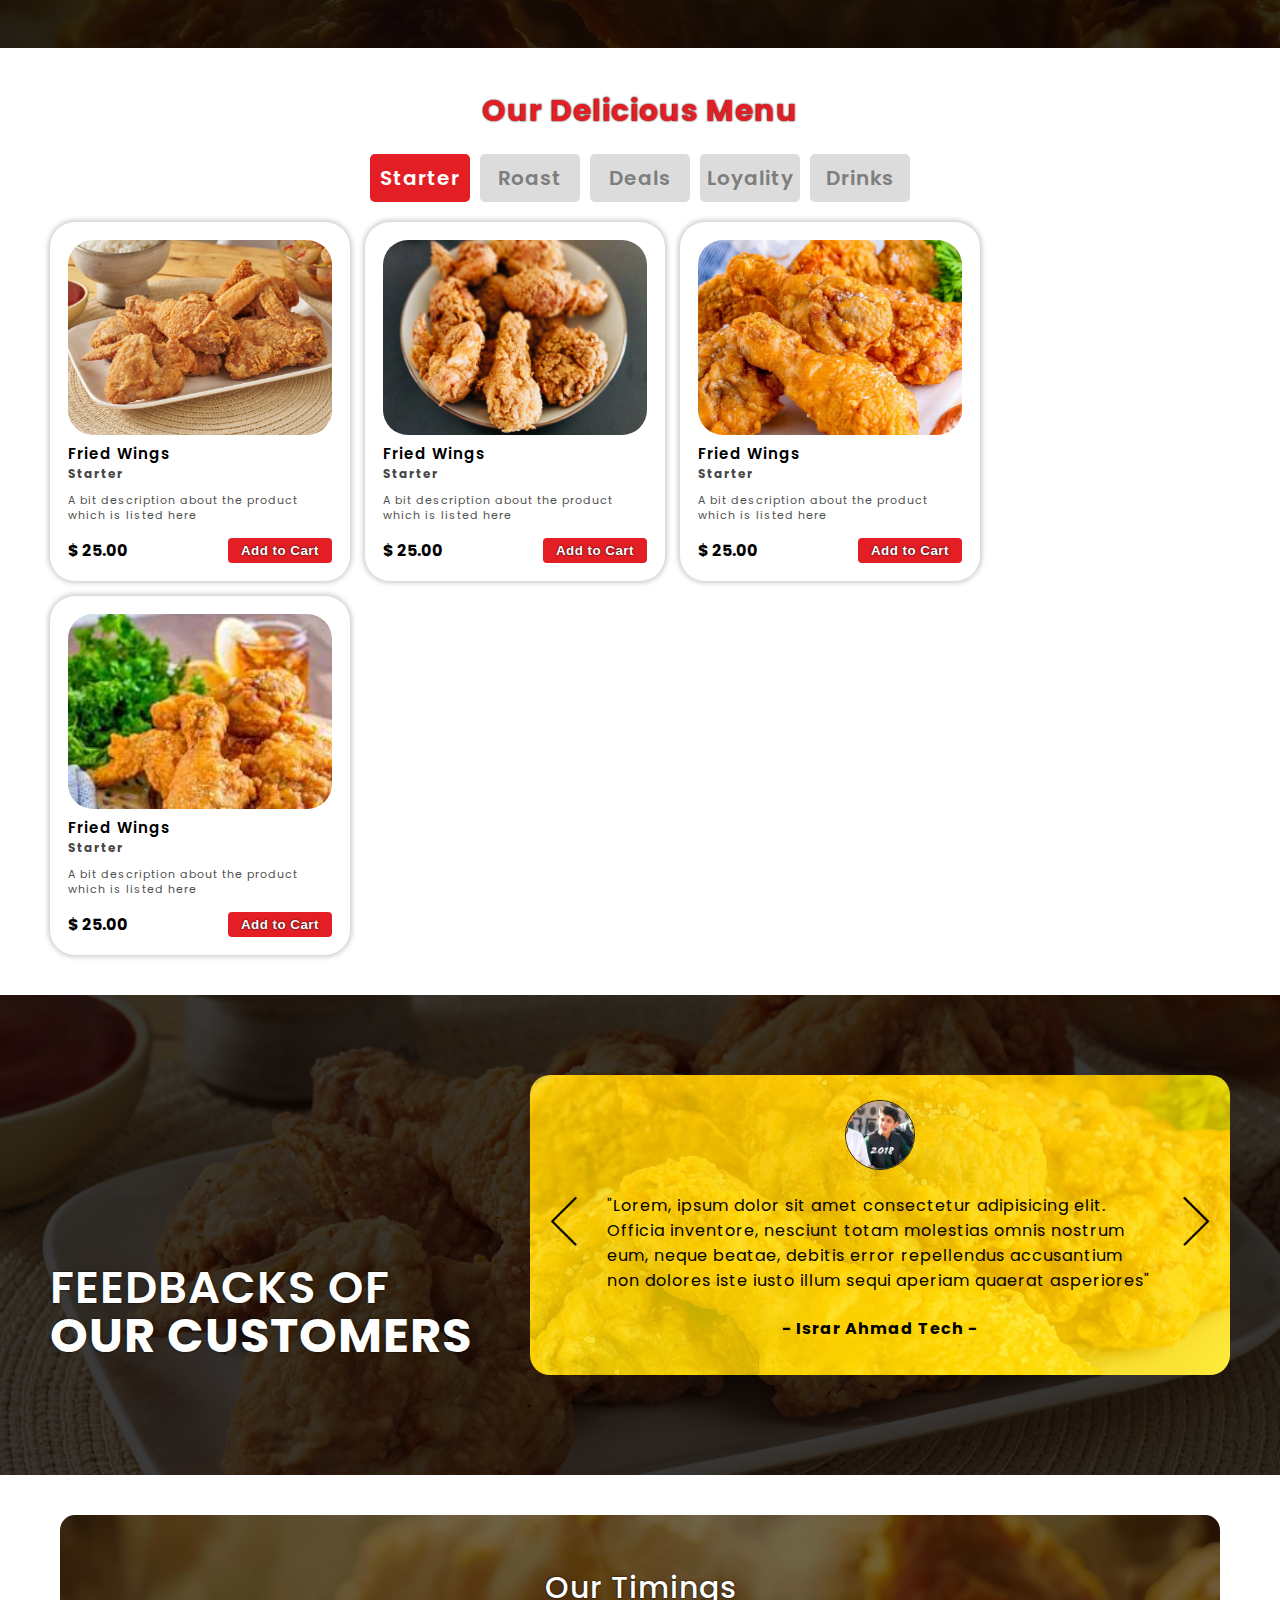
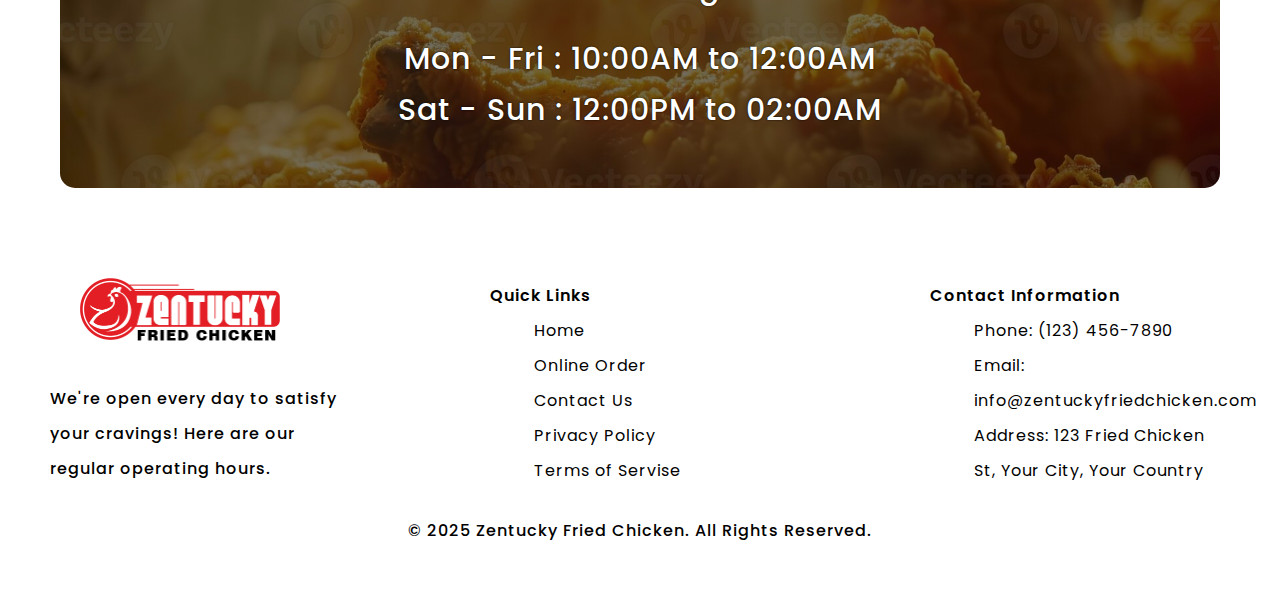
==== commit 212b8c25: "Zentucky New Version" ====
--- a/ZentuckyFriedChicken/index.html
+++ b/ZentuckyFriedChicken/index.html
@@ -11,184 +11,202 @@
 </head>
 
 <body>
-    <header id="header">
-        <nav class="navbar bg-black">
-            <div class="logo bg-white">
-                <a href="#"><img src="Assets/ZentuckyLogo.png" alt=""></a>
-            </div>
+    <div id="mainContainer">
+        <header id="header">
+            <nav class="navbar bg-black">
+                <div class="logo bg-white">
+                    <a href="#"><img src="Assets/ZentuckyLogo.png" alt=""></a>
+                </div>
+                <ul>
+                    <li><a href="#header" id="linkOne" class="active">Home</a></li>
+                    <li><a href="#header" id="linkTwo">Online Order</a></li>
+                    <li><a href="#footer" id="linkThree">Contact Us</a></li>
+                </ul>
+            </nav>
+            <section class="hero">
+                <div class="hero-img">
+                    <img src="Assets/vecteezy_hot-and-crispy-fried-chicken-isolated-on-transparent_24724514.png" alt="">
+                </div>
+                <div class="hero-content">
+                    <h3>Order Your</h3>
+                    <h1>Zentucky Fried Chicken</h1>
+                    <img src="Assets/Today!.png" alt="">
+                    <button>Order Now</button>
+                </div>
+            </section>
+        </header>
+        <input type="checkbox" name="" id="checkBox">
+        <div id="hamMenu">
+            <span id="crossLine1"></span>
+            <span id="crossLine2"></span>
+            <span id="crossLine3"></span>
+        </div>
+        <div id="hamburger">
             <ul>
-                <li><a href="" id="linkOne" class="active">Home</a></li>
-                <li><a href="" id="linkTwo">Online Order</a></li>
+                <li><a href="#header" id="linkOne" class="active">Home</a></li>
+                <li><a href="#header" id="linkTwo">Online Order</a></li>
                 <li><a href="#footer" id="linkThree">Contact Us</a></li>
             </ul>
-        </nav>
-        <section class="hero">
-            <div class="hero-img">
-                <img src="Assets/vecteezy_hot-and-crispy-fried-chicken-isolated-on-transparent_24724514.png" alt="">
+        </div>
+
+        <main>
+            <section id="about" class="bg-white">
+                <div class="container">
+                    <div class="about-content">
+                        <img src="Assets/About Us.png" alt="">
+                        <p>At Zentucky Fried Chicken, we take pride in serving up the crispiest, juiciest fried chicken
+                            made
+                            with only the finest ingredients. Our secret blend of spices and cooking technique ensures
+                            every
+                            bite is packed with flavor. Whether you’re craving a quick snack or a hearty meal, we’ve got
+                            something for everyone. Our mission is simple: to provide you with mouthwatering fried
+                            chicken
+                            and a memorable dining experience. Come join us and taste the difference!</p>
+                        <h4>Our Channels</h4>
+                        <ul>
+                            <li><a href="#"><i class="fa-brands fa-facebook-f"></i></a></li>
+                            <li><a href="#"><i class="fa-brands fa-whatsapp"></i></i></a></li>
+                            <li><a href="#"><i class="fa-brands fa-instagram"></i></a></li>
+                            <li><a href="#"><i class="fa-brands fa-youtube"></i></a></li>
+                        </ul>
+                    </div>
+                    <div class="about-img">
+                        <img src="Assets/file (2).png" alt="">
+                    </div>
+                </div>
+            </section>
+            <section id="app">
+                <div class="app-img">
+                    <img src="Assets/sdfghjkl.png" alt="">
+                </div>
+                <div class="app-content">
+                    <h3>Download</h3>
+                    <h2 class="text-yellow">Zentucky App</h2>
+                    <h3>Now!</h3>
+                    <img src="Assets/app-store-google-play-logo-png_seeklogo-370449.png" alt="">
+                </div>
+            </section>
+            <section id="menu">
+                <h2 class="text-red">Our Delicious Menu</h2>
+                <div class="menu-catagories">
+                    <ul>
+                        <li><a class="active" href="">Starter</a></li>
+                        <li><a href="">Roast</a></li>
+                        <li><a href="">Deals</a></li>
+                        <li><a href="">Loyality</a></li>
+                        <li><a href="">Drinks</a></li>
+                    </ul>
+                </div>
+                <div class="menu-cards">
+                    <div class="cards">
+                        <img src="Assets/1stImage.webp" alt="">
+                        <div class="cards-content">
+                            <h2>Fried Wings</h2>
+                            <h5>Starter</h5>
+                            <p>A bit description about the product which is listed here</p>
+                            <div>
+                                <span>$ 25.00</span><button class="bg-red text-white">Add to Cart</button>
+                            </div>
+                        </div>
+                    </div>
+                    <div class="cards">
+                        <img src="Assets/2.jpeg" alt="">
+                        <div class="cards-content">
+                            <h2>Fried Wings</h2>
+                            <h5>Starter</h5>
+                            <p>A bit description about the product which is listed here</p>
+                            <div>
+                                <span>$ 25.00</span><button class="bg-red text-white">Add to Cart</button>
+                            </div>
+                        </div>
+                    </div>
+                    <div class="cards">
+                        <img src="Assets/3.jpg" alt="">
+                        <div class="cards-content">
+                            <h2>Fried Wings</h2>
+                            <h5>Starter</h5>
+                            <p>A bit description about the product which is listed here</p>
+                            <div>
+                                <span>$ 25.00</span><button class="bg-red text-white">Add to Cart</button>
+                            </div>
+                        </div>
+                    </div>
+                    <div class="cards">
+                        <img src="Assets/4.jpeg" alt="">
+                        <div class="cards-content">
+                            <h2>Fried Wings</h2>
+                            <h5>Starter</h5>
+                            <p>A bit description about the product which is listed here</p>
+                            <div>
+                                <span>$ 25.00</span><button class="bg-red text-white">Add to Cart</button>
+                            </div>
+                        </div>
+                    </div>
+                    <button>More Items</button>
+                </div>
+            </section>
+            <section id="testimonials">
+                <div class="testimonial-heading">
+                    <h3>FEEDBACKS OF</h3>
+                    <h2>OUR CUSTOMERS</h2>
+                </div>
+                <div class="testimonial-content">
+                    <div class="testBtns">
+                        <button><img src="Assets/lessThan.png" alt=""></button>
+                    </div>
+                    <div class="test-content">
+                        <img src="Assets/1734533825744.jpg" alt="">
+                        <p>"Lorem, ipsum dolor sit amet consectetur adipisicing elit. Officia inventore, nesciunt totam
+                            molestias omnis nostrum eum, neque beatae, debitis error repellendus accusantium non dolores
+                            iste iusto illum sequi aperiam quaerat asperiores"</p>
+                        <h4>- Israr Ahmad Tech -</h4>
+                    </div>
+                    <div class="testBtns">
+                        <button><img src="Assets/greaterThan.png" alt=""></button>
+                    </div>
+                </div>
+            </section>
+            <section id="timing">
+                <div class="container">
+                    <h2>Our Timings</h2>
+                    <div>
+                        <h2>Mon - Fri : 10:00AM to 12:00AM</h2>
+                        <h2>Sat - Sun : 12:00PM to 02:00AM</h2>
+                    </div>
+                </div>
+            </section>
+        </main>
+
+        <footer id="footer">
+            <div class="container">
+                <div class="footer-logo">
+                    <a href="#"><img src="Assets/ZentuckyLogo.png" alt=""></a>
+                    <p>We're open every day to satisfy your cravings! Here are our regular operating hours.</p>
+                </div>
+                <div class="footer-links">
+                    <h3>Quick Links</h3>
+                    <ul>
+                        <li><a href="#header">Home</a></li>
+                        <li><a href="#header">Online Order</a></li>
+                        <li><a href="#header">Contact Us</a></li>
+                        <li><a href="#header">Privacy Policy</a></li>
+                        <li><a href="#header">Terms of Servise</a></li>
+                    </ul>
+                </div>
+                <div class="footer-contact">
+                    <h3>Contact Information</h3>
+                    <ul>
+                        <li>Phone: (123) 456-7890</li>
+                        <li>Email: info@zentuckyfriedchicken.com</li>
+                        <li>Address: 123 Fried Chicken St, Your City, Your Country</li>
+                    </ul>
+                </div>
             </div>
-            <div class="hero-content">
-                <h3>Order Your</h3>
-                <h1>Zentucky Fried Chicken</h1>
-                <img src="Assets/Today!.png" alt="">
-                <button>Order Now</button>
+            <div class="copy-right">
+                &copy; 2025 Zentucky Fried Chicken. All Rights Reserved.
             </div>
-        </section>
-    </header>
-
-    <main>
-        <section id="about" class="bg-white">
-            <div class="container">
-                <div class="about-content">
-                    <img src="Assets/About Us.png" alt="">
-                    <p>At Zentucky Fried Chicken, we take pride in serving up the crispiest, juiciest fried chicken made
-                        with only the finest ingredients. Our secret blend of spices and cooking technique ensures every
-                        bite is packed with flavor. Whether you’re craving a quick snack or a hearty meal, we’ve got
-                        something for everyone. Our mission is simple: to provide you with mouthwatering fried chicken
-                        and a memorable dining experience. Come join us and taste the difference!</p>
-                    <h4>Our Channels</h4>
-                    <ul>
-                        <li><a href="#"><i class="fa-brands fa-facebook-f"></i></a></li>
-                        <li><a href="#"><i class="fa-brands fa-whatsapp"></i></i></a></li>
-                        <li><a href="#"><i class="fa-brands fa-instagram"></i></a></li>
-                        <li><a href="#"><i class="fa-brands fa-youtube"></i></a></li>
-                    </ul>
-                </div>
-                <div class="about-img">
-                    <img src="Assets/file (2).png" alt="">
-                </div>
-            </div>
-        </section>
-        <section id="app">
-            <div class="app-img">
-                <img src="Assets/sdfghjkl.png" alt="">
-            </div>
-            <div class="app-content">
-                <h3>Download</h3>
-                <h2 class="text-yellow">Zentucky App</h2>
-                <h3>Now!</h3>
-                <img src="Assets/app-store-google-play-logo-png_seeklogo-370449.png" alt="">
-            </div>
-        </section>
-        <section id="menu">
-            <h2 class="text-red">Our Delicious Menu</h2>
-            <div class="menu-catagories">
-                <ul>
-                    <li><a class="active" href="">Starter</a></li>
-                    <li><a href="">Roast</a></li>
-                    <li><a href="">Deals</a></li>
-                    <li><a href="">Loyality</a></li>
-                    <li><a href="">Drinks</a></li>
-                </ul>
-            </div>
-            <div class="menu-cards">
-                <div class="cards">
-                    <img src="Assets/1stImage.webp" alt="">
-                    <div class="cards-content">
-                        <h2>Fried Wings</h2>
-                        <h5>Starter</h5>
-                        <p>A bit description about the product which is listed here</p>
-                        <div>
-                            <span>$ 25.00</span><button class="bg-red text-white">Add to Cart</button>
-                        </div>
-                    </div>
-                </div>
-                <div class="cards">
-                    <img src="Assets/2.jpeg" alt="">
-                    <div class="cards-content">
-                        <h2>Fried Wings</h2>
-                        <h5>Starter</h5>
-                        <p>A bit description about the product which is listed here</p>
-                        <div>
-                            <span>$ 25.00</span><button class="bg-red text-white">Add to Cart</button>
-                        </div>
-                    </div>
-                </div>
-                <div class="cards">
-                    <img src="Assets/3.jpg" alt="">
-                    <div class="cards-content">
-                        <h2>Fried Wings</h2>
-                        <h5>Starter</h5>
-                        <p>A bit description about the product which is listed here</p>
-                        <div>
-                            <span>$ 25.00</span><button class="bg-red text-white">Add to Cart</button>
-                        </div>
-                    </div>
-                </div>
-                <div class="cards">
-                    <img src="Assets/4.jpeg" alt="">
-                    <div class="cards-content">
-                        <h2>Fried Wings</h2>
-                        <h5>Starter</h5>
-                        <p>A bit description about the product which is listed here</p>
-                        <div>
-                            <span>$ 25.00</span><button class="bg-red text-white">Add to Cart</button>
-                        </div>
-                    </div>
-                </div>
-                <button>More Items</button>
-            </div>
-        </section>
-        <section id="testimonials">
-            <div class="testimonial-heading">
-                <h3>FEEDBACKS OF</h3>
-                <h2>OUR CUSTOMERS</h2>
-            </div>
-            <div class="testimonial-content">
-                <div class="testBtns">
-                    <button><img src="Assets/lessThan.png" alt=""></button>
-                </div>
-                <div class="test-content">
-                    <img src="Assets/Abdullah.png" alt="">
-                    <p>"Lorem, ipsum dolor sit amet consectetur adipisicing elit. Officia inventore, nesciunt totam
-                        molestias omnis nostrum eum, neque beatae, debitis error repellendus accusantium non dolores
-                        iste iusto illum sequi aperiam quaerat asperiores"</p>
-                    <h4>- Abdullah -</h4>
-                </div>
-                <div class="testBtns">
-                    <button><img src="Assets/greaterThan.png" alt=""></button>
-                </div>
-            </div>
-        </section>
-        <section id="timing">
-            <div class="container">
-                <h2>Our Timings</h2>
-                <div>
-                    <h2>Mon - Fri : 10:00AM to 12:00AM</h2>
-                    <h2>Sat - Sun : 12:00PM to 02:00AM</h2>
-                </div>
-            </div>
-        </section>
-    </main>
-
-    <footer id="footer">
-        <div class="container">
-            <div class="footer-logo">
-                <a href="#"><img src="Assets/ZentuckyLogo.png" alt=""></a>
-                <p>We're open every day to satisfy your cravings! Here are our regular operating hours.</p>
-            </div>
-            <div class="footer-links">
-                <h3>Quick Links</h3>
-                <ul>
-                    <li><a href="">Home</a></li>
-                    <li><a href="">Online Order</a></li>
-                    <li><a href="">Contact Us</a></li>
-                    <li><a href="">Privacy Policy</a></li>
-                    <li><a href="">Terms of Servise</a></li>
-                </ul>
-            </div>
-            <div class="footer-contact">
-                <h3>Contact Information</h3>
-                <ul>
-                    <li>Phone: (123) 456-7890</li>
-                    <li>Email: info@zentuckyfriedchicken.com</li>
-                    <li>Address: 123 Fried Chicken St, Your City, Your Country</li>
-                </ul>
-            </div>
-        </div>
-        <div class="copy-right">
-            &copy; 2025 Zentucky Fried Chicken. All Rights Reserved.
-        </div>
-    </footer>
+        </footer>
+    </div>
 </body>
 
 </html>--- a/ZentuckyFriedChicken/css/style.css
+++ b/ZentuckyFriedChicken/css/style.css
@@ -9,13 +9,20 @@
 body{
     width: 100%;
     font-family: "Poppins", serif;
-}
-
+    display: flex;
+    justify-content: center;
+    background-color: #212121;
+}
+
+#mainContainer{
+    width: 1349px;
+    background-color: #ffffff;
+}
 
 /*  ......................  Header  ........................ */
 #header{
     width: 100%;
-    height: 100vh;
+    height: 650px;
     background-image: linear-gradient(rgba(0, 0, 0, 0.7), rgba(0, 0, 0, 0.7)), url(../Assets/images\ \(1\).jpeg);
     background-position: center;
     background-repeat: no-repeat;
@@ -60,6 +67,10 @@
 .navbar ul li a.active{
     background-color: #ffffff;
     color: #E31E25;
+}
+
+#hamburger, #hamMenu, #checkBox{
+    display: none;
 }
 
 /* .....  hero */
@@ -361,6 +372,7 @@
     width: 70px;
     height: 70px;
     border-radius: 50%;
+    border: 1px solid #212121;
 }
 
 /* ....................  Timing  ............... */
@@ -431,6 +443,111 @@
 }
 
 @media (max-width: 500px){
+    /* Container */
+    #mainContainer{
+        width: 100%;
+    }
+    /* HamBurger */
+    #hamburger{
+        display: inline-block;
+        position: fixed;
+        top: 0;
+        left: 0;
+        width: 100%;
+        height: 100vh;
+        background-color: #848484c2;
+        transform: translateX(-118%);
+        transition: all 0.3s ease-in-out;
+    }
+    #hamburger ul{
+        position: absolute;
+        top: 100px;
+        left: 18%;
+        width: 100%;
+    }
+    #hamburger ul a{
+        display: inline-block;
+        padding: 12px 0 12px 30px;
+        width: 81.6%;
+        color: #ffffff;
+        font-size: 19px;
+        font-weight: 600;
+        text-shadow: 0 0 2px #000000;
+    }
+    #hamburger ul li a.active{
+        text-shadow: none;
+        background-color: #ffffff;
+        color: #E31E25;
+    }
+    #hamMenu{
+        display: inline-block;
+        width: 50px;
+        height: 50px;
+        background-color: #E31E25;
+        border-radius: 50%;
+        position: absolute;
+        top: 10px;
+        right: 12px;
+        z-index: 1000;
+    }
+    #checkBox{
+        display: inline-block;
+        width: 50px;
+        height: 50px;
+        cursor: pointer;
+        opacity: 0;
+        position: absolute;
+        top: 10px;
+        right: 12px;
+        z-index: 10000;
+    }
+    #hamMenu span{
+        display: block;
+        background-color: #fff;
+        width: 32px;
+        height: 2.5px;
+        position: absolute;
+        top: 15px;
+        left: 9px;
+        border-radius: 5px;
+        transition: all 0.3s ease-in-out;
+        transform-origin: 0% 0%;
+    }
+    #hamMenu #crossLine2{
+        top: 23px;
+        width: 22px;
+        left: 19px;
+    }
+    #hamMenu #crossLine3{
+        top: 30px;
+    }
+    input[type="checkbox"]#checkBox:checked{
+        position: fixed;
+        top: 10px;
+        right: 12px;
+    }
+    input[type="checkbox"]:checked~#hamburger {
+        transform: translateX(0%);
+    }
+    input[type="checkbox"]:checked~#hamMenu{
+        position: fixed;
+        background-color: transparent;
+    }
+    input[type="checkbox"]:checked~#hamMenu #crossLine1{
+        left: 12px;
+        top: 14px;
+        transform: rotate(45deg);
+    }
+    input[type="checkbox"]:checked~#hamMenu #crossLine2{
+        display: none;
+    }
+    input[type="checkbox"]:checked~#hamMenu #crossLine3{
+        left: 12px;
+        top: 36px;
+        transform: rotate(-45deg);
+    }
+
+/* Navbar */
     .navbar .logo{
         width: 150px;
         height: 80px;
